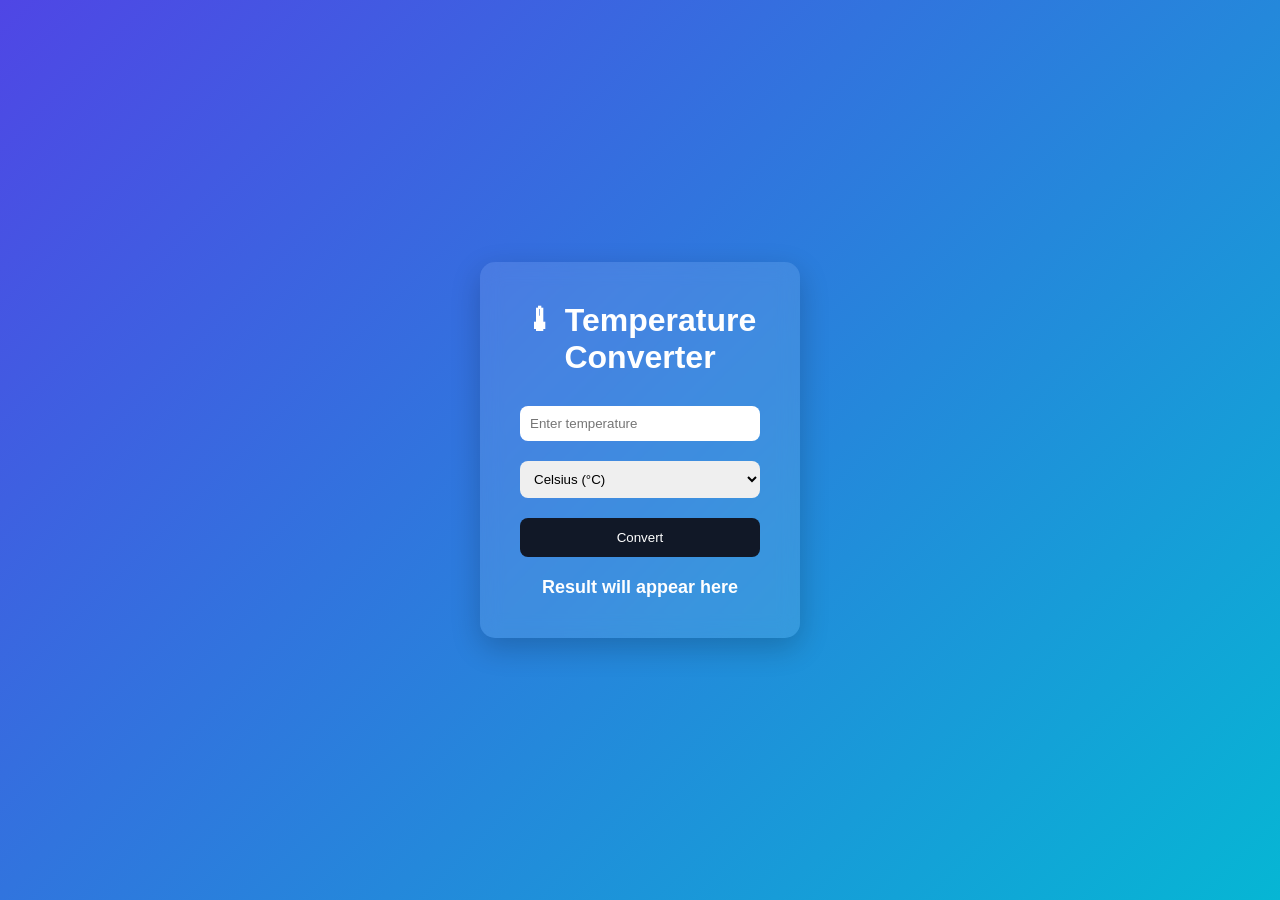
==== index.html @ 9d58ba68 "Initial commit" ====
<!DOCTYPE html>
<html lang="en">
<head>
  <meta charset="UTF-8">
  <meta name="viewport" content="width=device-width, initial-scale=1.0">
  <title>Temperature Converter</title>
  <link rel="stylesheet" href="style.css">
</head>
<body>

<div class="container">
  <h1>🌡 Temperature Converter</h1>

  <!-- Input -->
  <input type="number" id="tempInput" placeholder="Enter temperature">

  <!-- Dropdown -->
  <select id="unit">
    <option value="c">Celsius (°C)</option>
    <option value="f">Fahrenheit (°F)</option>
    <option value="k">Kelvin (K)</option>
  </select>

  <!-- Button -->
  <button onclick="convertTemp()">Convert</button>

  <!-- Output -->
  <div id="result">Result will appear here</div>
</div>

<script src="script.js"></script>
</body>
</html>
---- style.css ----
/* Reset */
* {
  margin: 0;
  padding: 0;
  box-sizing: border-box;
}

/* Background */
body {
  height: 100vh;
  display: flex;
  justify-content: center;
  align-items: center;
  font-family: 'Segoe UI', sans-serif;
  background: linear-gradient(135deg, #4f46e5, #06b6d4);
}

/* Container */
.container {
  background: rgba(255, 255, 255, 0.1);
  padding: 40px;
  border-radius: 15px;
  backdrop-filter: blur(10px);
  text-align: center;
  color: white;
  width: 320px;
  box-shadow: 0 10px 30px rgba(0,0,0,0.2);
}

h1 {
  margin-bottom: 20px;
}

/* Input */
input, select {
  width: 100%;
  padding: 10px;
  margin: 10px 0;
  border-radius: 8px;
  border: none;
  outline: none;
}

/* Button */
button {
  width: 100%;
  padding: 12px;
  background: #111827;
  color: white;
  border: none;
  border-radius: 8px;
  cursor: pointer;
  margin-top: 10px;
  transition: 0.3s;
}

button:hover {
  background: #000;
  transform: scale(1.05);
}

/* Result */
#result {
  margin-top: 20px;
  font-size: 18px;
  font-weight: bold;
}
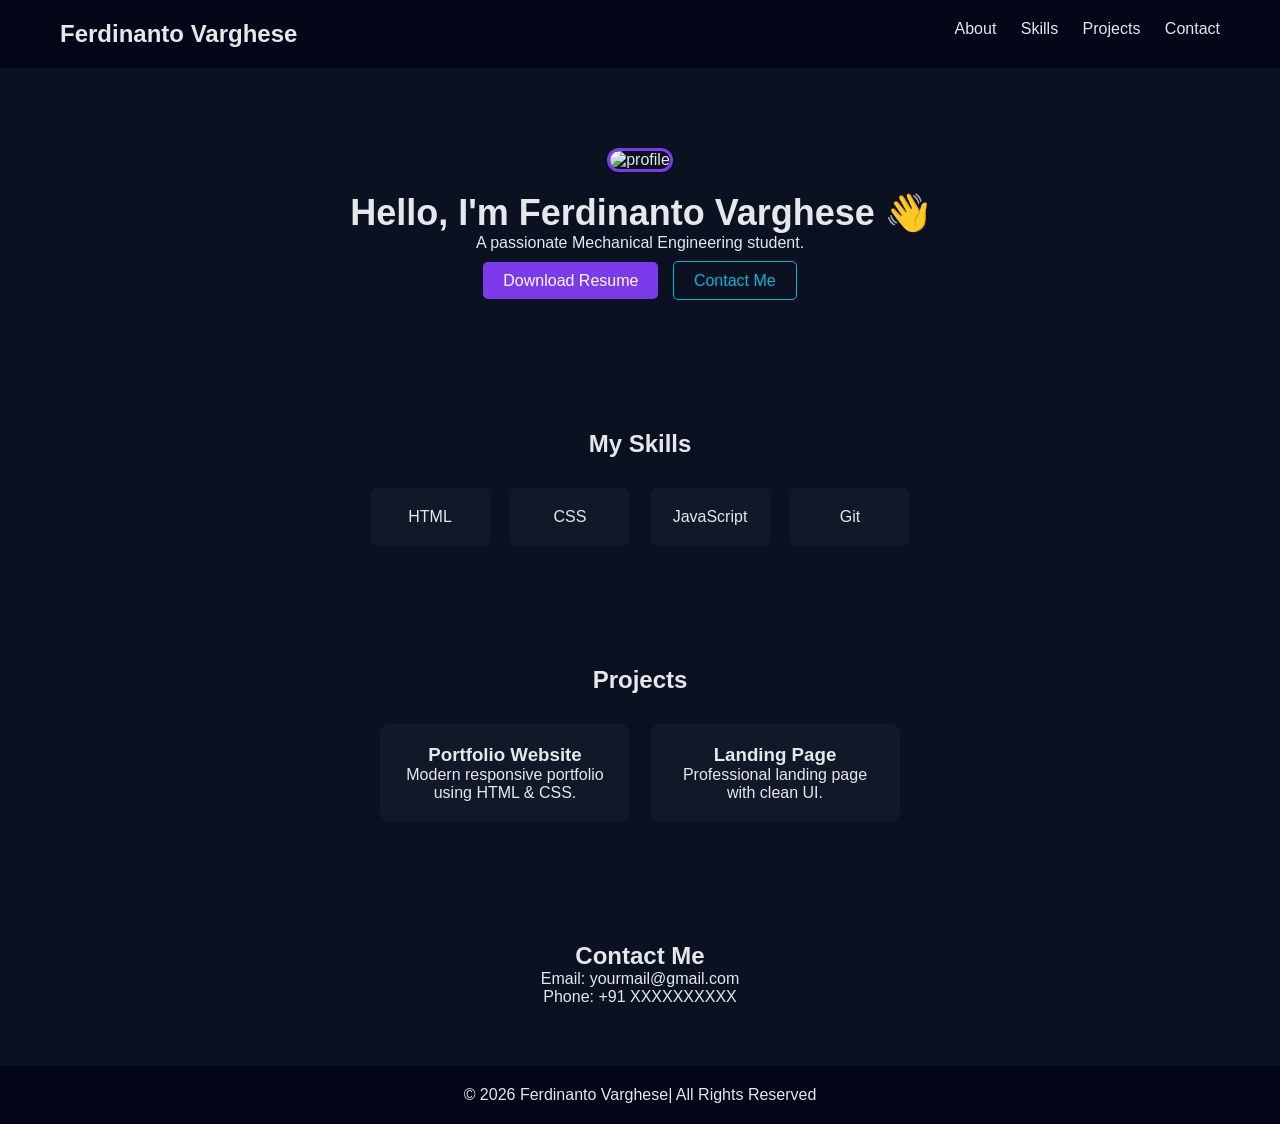
==== commit 8fbf4eaa: "Add files via upload" ====
--- a/index.html
+++ b/index.html
@@ -1,33 +1,77 @@
-<!DOCTYPE html>
-<html lang="en">
-<head>
-  <meta charset="UTF-8">
-  <meta name="viewport" content="width=device-width, initial-scale=1.0">
-  <title>Temperature Converter</title>
-  <link rel="stylesheet" href="style.css">
-</head>
-<body>
-
-<div class="container">
-  <h1>🌡 Temperature Converter</h1>
-
-  <!-- Input -->
-  <input type="number" id="tempInput" placeholder="Enter temperature">
-
-  <!-- Dropdown -->
-  <select id="unit">
-    <option value="c">Celsius (°C)</option>
-    <option value="f">Fahrenheit (°F)</option>
-    <option value="k">Kelvin (K)</option>
-  </select>
-
-  <!-- Button -->
-  <button onclick="convertTemp()">Convert</button>
-
-  <!-- Output -->
-  <div id="result">Result will appear here</div>
-</div>
-
-<script src="script.js"></script>
-</body>
+<!DOCTYPE html>
+<html lang="en">
+<head>
+  <meta charset="UTF-8">
+  <meta name="viewport" content="width=device-width, initial-scale=1.0">
+  <title>Ferdinanto Varghese | Portfolio</title>
+  <link rel="stylesheet" href="style.css">
+</head>
+<body>
+
+<!-- Navbar -->
+<header class="navbar">
+  <h2 class="logo">Ferdinanto Varghese</h2>
+  <nav>
+    <a href="#about">About</a>
+    <a href="#skills">Skills</a>
+    <a href="#projects">Projects</a>
+    <a href="#contact">Contact</a>
+  </nav>
+</header>
+
+<!-- Hero Section -->
+<section class="hero" id="about">
+  <div class="hero-content">
+    <img src="fprofile.jpg" alt="profile">
+    <h1>Hello, I'm Ferdinanto Varghese 👋</h1>
+    <p>A passionate Mechanical Engineering student.</p>
+    <div class="buttons">
+      <a href="resume.pdf" class="btn">Download Resume</a>
+      <a href="#contact" class="btn-outline">Contact Me</a>
+    </div>
+  </div>
+</section>
+
+<!-- Skills -->
+<section class="skills" id="skills">
+  <h2>My Skills</h2>
+  <div class="skill-cards">
+    <div class="card">HTML</div>
+    <div class="card">CSS</div>
+    <div class="card">JavaScript</div>
+    <div class="card">Git</div>
+  </div>
+</section>
+
+<!-- Projects -->
+<section class="projects" id="projects">
+  <h2>Projects</h2>
+  <div class="project-container">
+
+    <div class="project-card">
+      <h3>Portfolio Website</h3>
+      <p>Modern responsive portfolio using HTML & CSS.</p>
+    </div>
+
+    <div class="project-card">
+      <h3>Landing Page</h3>
+      <p>Professional landing page with clean UI.</p>
+    </div>
+
+  </div>
+</section>
+
+<!-- Contact -->
+<section class="contact" id="contact">
+  <h2>Contact Me</h2>
+  <p>Email: yourmail@gmail.com</p>
+  <p>Phone: +91 XXXXXXXXXX</p>
+</section>
+
+<!-- Footer -->
+<footer>
+  <p>© 2026 Ferdinanto Varghese| All Rights Reserved</p>
+</footer>
+
+</body>
 </html>
--- a/style.css
+++ b/style.css
@@ -1,67 +1,159 @@
-/* Reset */
-* {
-  margin: 0;
-  padding: 0;
-  box-sizing: border-box;
-}
-
-/* Background */
-body {
-  height: 100vh;
-  display: flex;
-  justify-content: center;
-  align-items: center;
-  font-family: 'Segoe UI', sans-serif;
-  background: linear-gradient(135deg, #4f46e5, #06b6d4);
-}
-
-/* Container */
-.container {
-  background: rgba(255, 255, 255, 0.1);
-  padding: 40px;
-  border-radius: 15px;
-  backdrop-filter: blur(10px);
-  text-align: center;
-  color: white;
-  width: 320px;
-  box-shadow: 0 10px 30px rgba(0,0,0,0.2);
-}
-
-h1 {
-  margin-bottom: 20px;
-}
-
-/* Input */
-input, select {
-  width: 100%;
-  padding: 10px;
-  margin: 10px 0;
-  border-radius: 8px;
-  border: none;
-  outline: none;
-}
-
-/* Button */
-button {
-  width: 100%;
-  padding: 12px;
-  background: #111827;
-  color: white;
-  border: none;
-  border-radius: 8px;
-  cursor: pointer;
-  margin-top: 10px;
-  transition: 0.3s;
-}
-
-button:hover {
-  background: #000;
-  transform: scale(1.05);
-}
-
-/* Result */
-#result {
-  margin-top: 20px;
-  font-size: 18px;
-  font-weight: bold;
+/* Reset */
+* {
+  margin: 0;
+  padding: 0;
+  box-sizing: border-box;
+}
+
+/* Colors */
+:root {
+  --bg: #0b1120;
+  --card: #111827;
+  --accent: #7c3aed;
+  --accent2: #06b6d4;
+  --text: #e5e7eb;
+}
+
+body {
+  font-family: 'Segoe UI', sans-serif;
+  background: var(--bg);
+  color: var(--text);
+}
+
+/* Navbar */
+.navbar {
+  display: flex;
+  justify-content: space-between;
+  padding: 20px 60px;
+  background: #020617;
+}
+
+.navbar a {
+  color: var(--text);
+  margin-left: 20px;
+  text-decoration: none;
+}
+
+.navbar a:hover {
+  color: var(--accent);
+}
+
+/* Hero */
+.hero {
+  text-align: center;
+  padding: 80px 20px;
+}
+
+/* ✅ UPDATED PROFILE IMAGE */
+.hero img {
+  width: 160px;
+  height: 160px;
+  object-fit: cover;
+  border-radius: 12px; /* square with smooth corners */
+  border: 3px solid var(--accent);
+  margin-bottom: 20px;
+  transition: 0.3s;
+}
+
+.hero img:hover {
+  transform: scale(1.05);
+}
+
+.hero h1 {
+  font-size: 36px;
+}
+
+.buttons {
+  margin-top: 20px;
+}
+
+.btn {
+  background: var(--accent);
+  padding: 10px 20px;
+  color: white;
+  text-decoration: none;
+  border-radius: 5px;
+  margin-right: 10px;
+}
+
+.btn-outline {
+  border: 1px solid var(--accent2);
+  padding: 10px 20px;
+  color: var(--accent2);
+  text-decoration: none;
+  border-radius: 5px;
+}
+
+/* Skills */
+.skills {
+  text-align: center;
+  padding: 60px 20px;
+}
+
+.skill-cards {
+  display: flex;
+  justify-content: center;
+  gap: 20px;
+  margin-top: 30px;
+}
+
+.card {
+  background: var(--card);
+  padding: 20px;
+  border-radius: 8px;
+  width: 120px;
+  transition: 0.3s;
+}
+
+.card:hover {
+  transform: scale(1.1);
+  background: var(--accent);
+}
+
+/* Projects */
+.projects {
+  padding: 60px 20px;
+  text-align: center;
+}
+
+.project-container {
+  display: flex;
+  justify-content: center;
+  gap: 20px;
+  margin-top: 30px;
+}
+
+.project-card {
+  background: var(--card);
+  padding: 20px;
+  width: 250px;
+  border-radius: 10px;
+  transition: 0.3s;
+}
+
+.project-card:hover {
+  transform: translateY(-10px);
+  border: 1px solid var(--accent2);
+}
+
+/* Contact */
+.contact {
+  text-align: center;
+  padding: 60px 20px;
+}
+
+/* Footer */
+footer {
+  text-align: center;
+  padding: 20px;
+  background: #020617;
+}
+
+/* Responsive */
+@media(max-width: 768px) {
+  .skill-cards,
+  .project-container {
+    flex-direction: column;
+    align-items: center;
+  }
 }
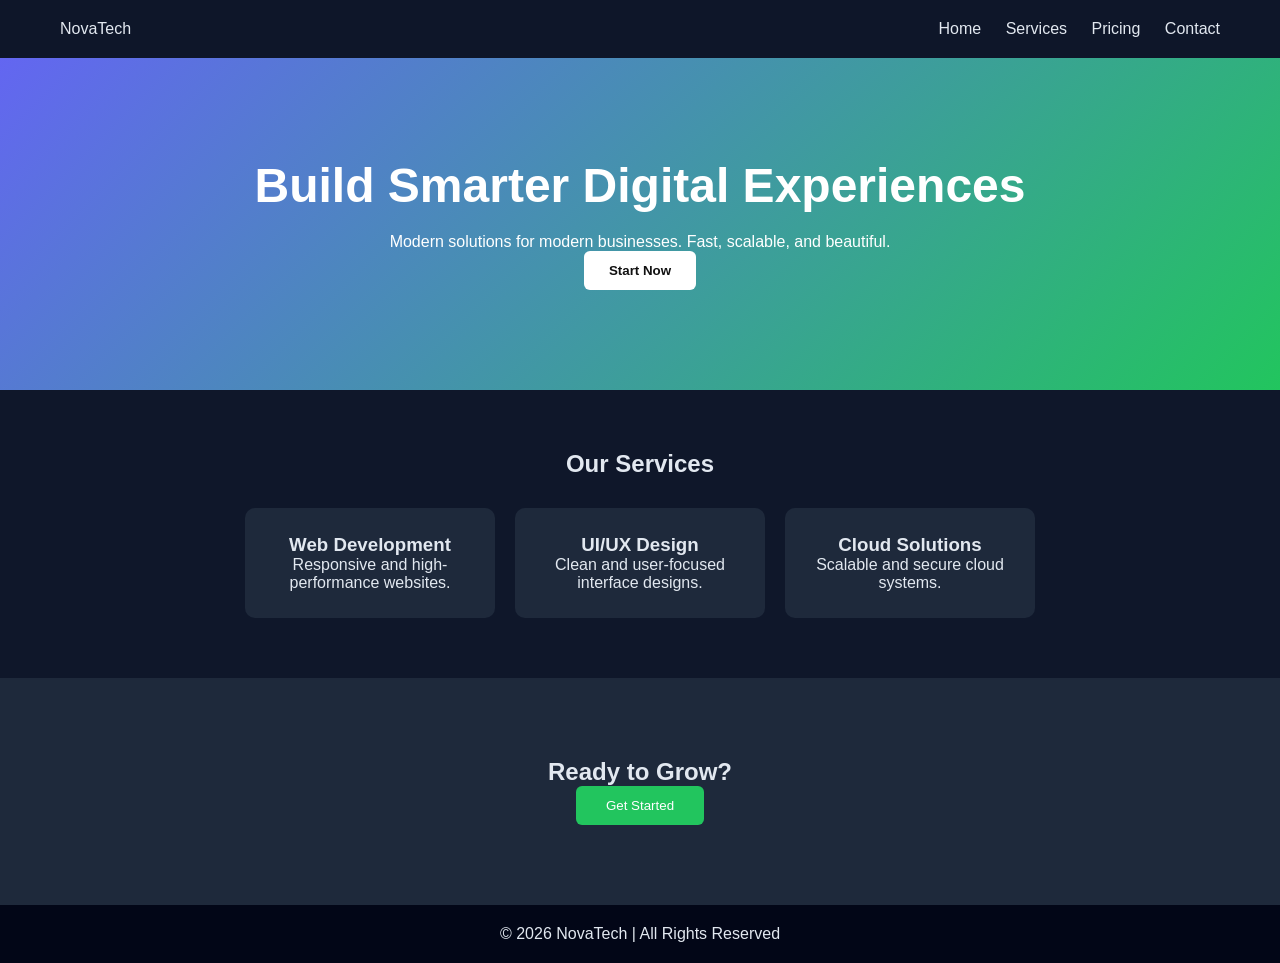
==== commit a193f68f: "Add files via upload" ====
--- a/index.html
+++ b/index.html
@@ -3,74 +3,56 @@
 <head>
   <meta charset="UTF-8">
   <meta name="viewport" content="width=device-width, initial-scale=1.0">
-  <title>Ferdinanto Varghese | Portfolio</title>
+  <title>Pro Landing Page</title>
   <link rel="stylesheet" href="style.css">
 </head>
 <body>
 
-<!-- Navbar -->
 <header class="navbar">
-  <h2 class="logo">Ferdinanto Varghese</h2>
+  <div class="logo">NovaTech</div>
   <nav>
-    <a href="#about">About</a>
-    <a href="#skills">Skills</a>
-    <a href="#projects">Projects</a>
-    <a href="#contact">Contact</a>
+    <a href="#">Home</a>
+    <a href="#">Services</a>
+    <a href="#">Pricing</a>
+    <a href="#">Contact</a>
   </nav>
 </header>
 
-<!-- Hero Section -->
-<section class="hero" id="about">
-  <div class="hero-content">
-    <img src="fprofile.jpg" alt="profile">
-    <h1>Hello, I'm Ferdinanto Varghese 👋</h1>
-    <p>A passionate Mechanical Engineering student.</p>
-    <div class="buttons">
-      <a href="resume.pdf" class="btn">Download Resume</a>
-      <a href="#contact" class="btn-outline">Contact Me</a>
-    </div>
-  </div>
+<section class="hero">
+  <h1>Build Smarter Digital Experiences</h1>
+  <p>Modern solutions for modern businesses. Fast, scalable, and beautiful.</p>
+  <button>Start Now</button>
 </section>
 
-<!-- Skills -->
-<section class="skills" id="skills">
-  <h2>My Skills</h2>
-  <div class="skill-cards">
-    <div class="card">HTML</div>
-    <div class="card">CSS</div>
-    <div class="card">JavaScript</div>
-    <div class="card">Git</div>
-  </div>
-</section>
+<section class="services">
+  <h2>Our Services</h2>
+  <div class="cards">
 
-<!-- Projects -->
-<section class="projects" id="projects">
-  <h2>Projects</h2>
-  <div class="project-container">
-
-    <div class="project-card">
-      <h3>Portfolio Website</h3>
-      <p>Modern responsive portfolio using HTML & CSS.</p>
+    <div class="card">
+      <h3>Web Development</h3>
+      <p>Responsive and high-performance websites.</p>
     </div>
 
-    <div class="project-card">
-      <h3>Landing Page</h3>
-      <p>Professional landing page with clean UI.</p>
+    <div class="card">
+      <h3>UI/UX Design</h3>
+      <p>Clean and user-focused interface designs.</p>
+    </div>
+
+    <div class="card">
+      <h3>Cloud Solutions</h3>
+      <p>Scalable and secure cloud systems.</p>
     </div>
 
   </div>
 </section>
 
-<!-- Contact -->
-<section class="contact" id="contact">
-  <h2>Contact Me</h2>
-  <p>Email: yourmail@gmail.com</p>
-  <p>Phone: +91 XXXXXXXXXX</p>
+<section class="cta">
+  <h2>Ready to Grow?</h2>
+  <button>Get Started</button>
 </section>
 
-<!-- Footer -->
 <footer>
-  <p>© 2026 Ferdinanto Varghese| All Rights Reserved</p>
+  <p>© 2026 NovaTech | All Rights Reserved</p>
 </footer>
 
 </body>
--- a/style.css
+++ b/style.css
@@ -5,18 +5,18 @@
   box-sizing: border-box;
 }
 
-/* Colors */
+/* Root Colors */
 :root {
-  --bg: #0b1120;
-  --card: #111827;
-  --accent: #7c3aed;
-  --accent2: #06b6d4;
-  --text: #e5e7eb;
+  --primary: #0f172a;
+  --secondary: #1e293b;
+  --accent: #6366f1;
+  --highlight: #22c55e;
+  --text: #e2e8f0;
 }
 
 body {
   font-family: 'Segoe UI', sans-serif;
-  background: var(--bg);
+  background: var(--primary);
   color: var(--text);
 }
 
@@ -25,13 +25,14 @@
   display: flex;
   justify-content: space-between;
   padding: 20px 60px;
-  background: #020617;
+  background: rgba(15, 23, 42, 0.9);
 }
 
 .navbar a {
   color: var(--text);
   margin-left: 20px;
   text-decoration: none;
+  transition: 0.3s;
 }
 
 .navbar a:hover {
@@ -41,56 +42,33 @@
 /* Hero */
 .hero {
   text-align: center;
-  padding: 80px 20px;
-}
-
-/* ✅ UPDATED PROFILE IMAGE */
-.hero img {
-  width: 160px;
-  height: 160px;
-  object-fit: cover;
-  border-radius: 12px; /* square with smooth corners */
-  border: 3px solid var(--accent);
-  margin-bottom: 20px;
-  transition: 0.3s;
-}
-
-.hero img:hover {
-  transform: scale(1.05);
+  padding: 100px 20px;
+  background: linear-gradient(135deg, #6366f1, #22c55e);
+  color: white;
 }
 
 .hero h1 {
-  font-size: 36px;
+  font-size: 48px;
+  margin-bottom: 20px;
 }
 
-.buttons {
-  margin-top: 20px;
+.hero button {
+  padding: 12px 25px;
+  border: none;
+  background: white;
+  color: #111;
+  font-weight: bold;
+  border-radius: 6px;
+  cursor: pointer;
 }
 
-.btn {
-  background: var(--accent);
-  padding: 10px 20px;
-  color: white;
-  text-decoration: none;
-  border-radius: 5px;
-  margin-right: 10px;
+/* Services */
+.services {
+  padding: 60px 20px;
+  text-align: center;
 }
 
-.btn-outline {
-  border: 1px solid var(--accent2);
-  padding: 10px 20px;
-  color: var(--accent2);
-  text-decoration: none;
-  border-radius: 5px;
-}
-
-/* Skills */
-.skills {
-  text-align: center;
-  padding: 60px 20px;
-}
-
-.skill-cards {
+.cards {
   display: flex;
   justify-content: center;
   gap: 20px;
@@ -98,48 +76,33 @@
 }
 
 .card {
-  background: var(--card);
-  padding: 20px;
-  border-radius: 8px;
-  width: 120px;
+  background: var(--secondary);
+  padding: 25px;
+  border-radius: 10px;
+  width: 250px;
   transition: 0.3s;
+  border: 1px solid transparent;
 }
 
 .card:hover {
-  transform: scale(1.1);
-  background: var(--accent);
+  transform: translateY(-10px);
+  border: 1px solid var(--accent);
 }
 
-/* Projects */
-.projects {
-  padding: 60px 20px;
+/* CTA */
+.cta {
   text-align: center;
+  padding: 80px 20px;
+  background: var(--secondary);
 }
 
-.project-container {
-  display: flex;
-  justify-content: center;
-  gap: 20px;
-  margin-top: 30px;
-}
-
-.project-card {
-  background: var(--card);
-  padding: 20px;
-  width: 250px;
-  border-radius: 10px;
-  transition: 0.3s;
-}
-
-.project-card:hover {
-  transform: translateY(-10px);
-  border: 1px solid var(--accent2);
-}
-
-/* Contact */
-.contact {
-  text-align: center;
-  padding: 60px 20px;
+.cta button {
+  padding: 12px 30px;
+  background: var(--highlight);
+  border: none;
+  color: white;
+  border-radius: 6px;
+  cursor: pointer;
 }
 
 /* Footer */
@@ -151,9 +114,12 @@
 
 /* Responsive */
 @media(max-width: 768px) {
-  .skill-cards,
-  .project-container {
+  .cards {
     flex-direction: column;
     align-items: center;
   }
+
+  .hero h1 {
+    font-size: 32px;
+  }
 }
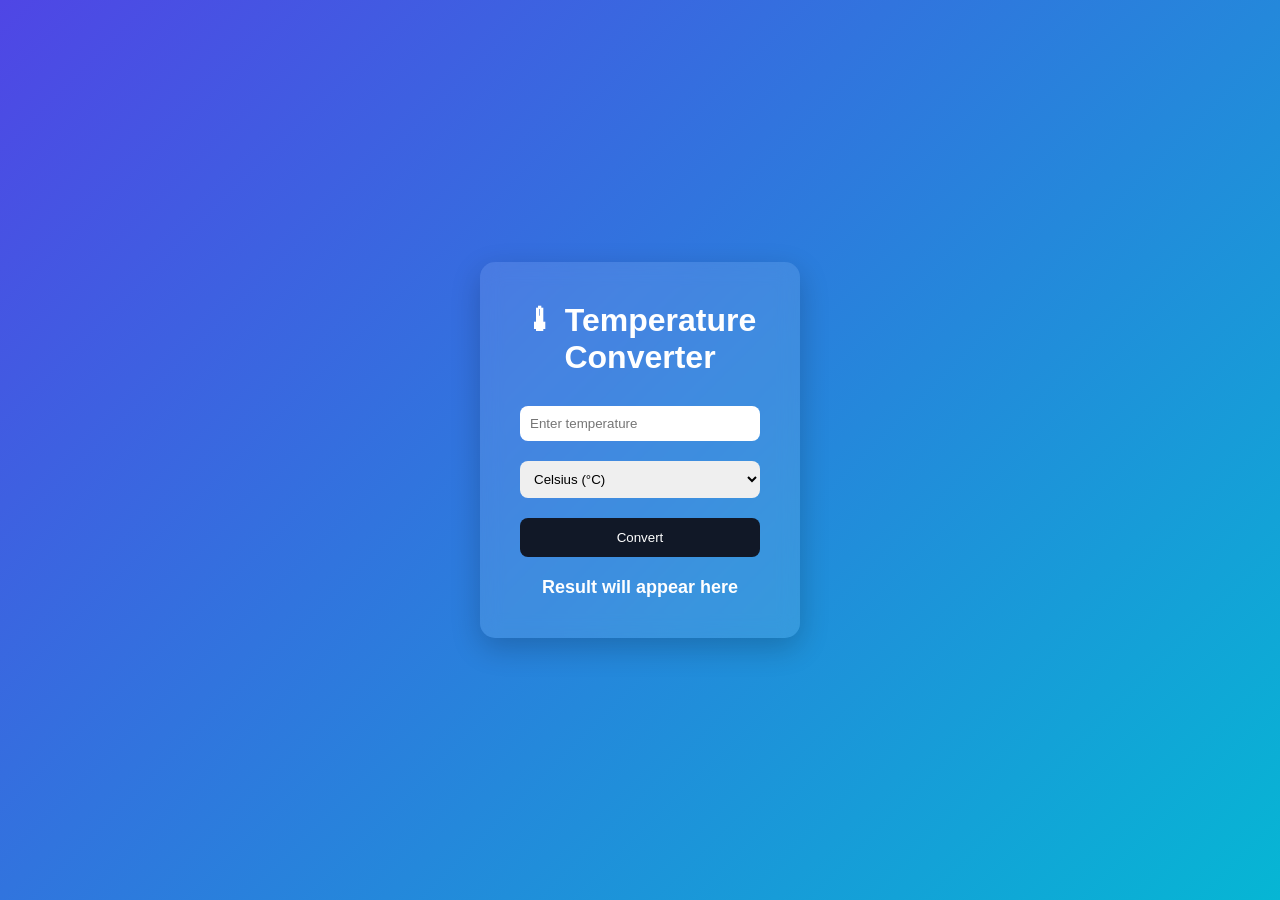
==== commit 7cf8bd54: "Add files via upload" ====
--- a/index.html
+++ b/index.html
@@ -3,57 +3,31 @@
 <head>
   <meta charset="UTF-8">
   <meta name="viewport" content="width=device-width, initial-scale=1.0">
-  <title>Pro Landing Page</title>
+  <title>Temperature Converter</title>
   <link rel="stylesheet" href="style.css">
 </head>
 <body>
 
-<header class="navbar">
-  <div class="logo">NovaTech</div>
-  <nav>
-    <a href="#">Home</a>
-    <a href="#">Services</a>
-    <a href="#">Pricing</a>
-    <a href="#">Contact</a>
-  </nav>
-</header>
+<div class="container">
+  <h1>🌡 Temperature Converter</h1>
 
-<section class="hero">
-  <h1>Build Smarter Digital Experiences</h1>
-  <p>Modern solutions for modern businesses. Fast, scalable, and beautiful.</p>
-  <button>Start Now</button>
-</section>
+  <!-- Input -->
+  <input type="number" id="tempInput" placeholder="Enter temperature">
 
-<section class="services">
-  <h2>Our Services</h2>
-  <div class="cards">
+  <!-- Dropdown -->
+  <select id="unit">
+    <option value="c">Celsius (°C)</option>
+    <option value="f">Fahrenheit (°F)</option>
+    <option value="k">Kelvin (K)</option>
+  </select>
 
-    <div class="card">
-      <h3>Web Development</h3>
-      <p>Responsive and high-performance websites.</p>
-    </div>
+  <!-- Button -->
+  <button onclick="convertTemp()">Convert</button>
 
-    <div class="card">
-      <h3>UI/UX Design</h3>
-      <p>Clean and user-focused interface designs.</p>
-    </div>
+  <!-- Output -->
+  <div id="result">Result will appear here</div>
+</div>
 
-    <div class="card">
-      <h3>Cloud Solutions</h3>
-      <p>Scalable and secure cloud systems.</p>
-    </div>
-
-  </div>
-</section>
-
-<section class="cta">
-  <h2>Ready to Grow?</h2>
-  <button>Get Started</button>
-</section>
-
-<footer>
-  <p>© 2026 NovaTech | All Rights Reserved</p>
-</footer>
-
+<script src="script.js"></script>
 </body>
 </html>
--- a/style.css
+++ b/style.css
@@ -5,121 +5,63 @@
   box-sizing: border-box;
 }
 
-/* Root Colors */
-:root {
-  --primary: #0f172a;
-  --secondary: #1e293b;
-  --accent: #6366f1;
-  --highlight: #22c55e;
-  --text: #e2e8f0;
+/* Background */
+body {
+  height: 100vh;
+  display: flex;
+  justify-content: center;
+  align-items: center;
+  font-family: 'Segoe UI', sans-serif;
+  background: linear-gradient(135deg, #4f46e5, #06b6d4);
 }
 
-body {
-  font-family: 'Segoe UI', sans-serif;
-  background: var(--primary);
-  color: var(--text);
+/* Container */
+.container {
+  background: rgba(255, 255, 255, 0.1);
+  padding: 40px;
+  border-radius: 15px;
+  backdrop-filter: blur(10px);
+  text-align: center;
+  color: white;
+  width: 320px;
+  box-shadow: 0 10px 30px rgba(0,0,0,0.2);
 }
 
-/* Navbar */
-.navbar {
-  display: flex;
-  justify-content: space-between;
-  padding: 20px 60px;
-  background: rgba(15, 23, 42, 0.9);
+h1 {
+  margin-bottom: 20px;
 }
 
-.navbar a {
-  color: var(--text);
-  margin-left: 20px;
-  text-decoration: none;
+/* Input */
+input, select {
+  width: 100%;
+  padding: 10px;
+  margin: 10px 0;
+  border-radius: 8px;
+  border: none;
+  outline: none;
+}
+
+/* Button */
+button {
+  width: 100%;
+  padding: 12px;
+  background: #111827;
+  color: white;
+  border: none;
+  border-radius: 8px;
+  cursor: pointer;
+  margin-top: 10px;
   transition: 0.3s;
 }
 
-.navbar a:hover {
-  color: var(--accent);
+button:hover {
+  background: #000;
+  transform: scale(1.05);
 }
 
-/* Hero */
-.hero {
-  text-align: center;
-  padding: 100px 20px;
-  background: linear-gradient(135deg, #6366f1, #22c55e);
-  color: white;
-}
-
-.hero h1 {
-  font-size: 48px;
-  margin-bottom: 20px;
-}
-
-.hero button {
-  padding: 12px 25px;
-  border: none;
-  background: white;
-  color: #111;
+/* Result */
+#result {
+  margin-top: 20px;
+  font-size: 18px;
   font-weight: bold;
-  border-radius: 6px;
-  cursor: pointer;
-}
-
-/* Services */
-.services {
-  padding: 60px 20px;
-  text-align: center;
-}
-
-.cards {
-  display: flex;
-  justify-content: center;
-  gap: 20px;
-  margin-top: 30px;
-}
-
-.card {
-  background: var(--secondary);
-  padding: 25px;
-  border-radius: 10px;
-  width: 250px;
-  transition: 0.3s;
-  border: 1px solid transparent;
-}
-
-.card:hover {
-  transform: translateY(-10px);
-  border: 1px solid var(--accent);
-}
-
-/* CTA */
-.cta {
-  text-align: center;
-  padding: 80px 20px;
-  background: var(--secondary);
-}
-
-.cta button {
-  padding: 12px 30px;
-  background: var(--highlight);
-  border: none;
-  color: white;
-  border-radius: 6px;
-  cursor: pointer;
-}
-
-/* Footer */
-footer {
-  text-align: center;
-  padding: 20px;
-  background: #020617;
-}
-
-/* Responsive */
-@media(max-width: 768px) {
-  .cards {
-    flex-direction: column;
-    align-items: center;
-  }
-
-  .hero h1 {
-    font-size: 32px;
-  }
 }
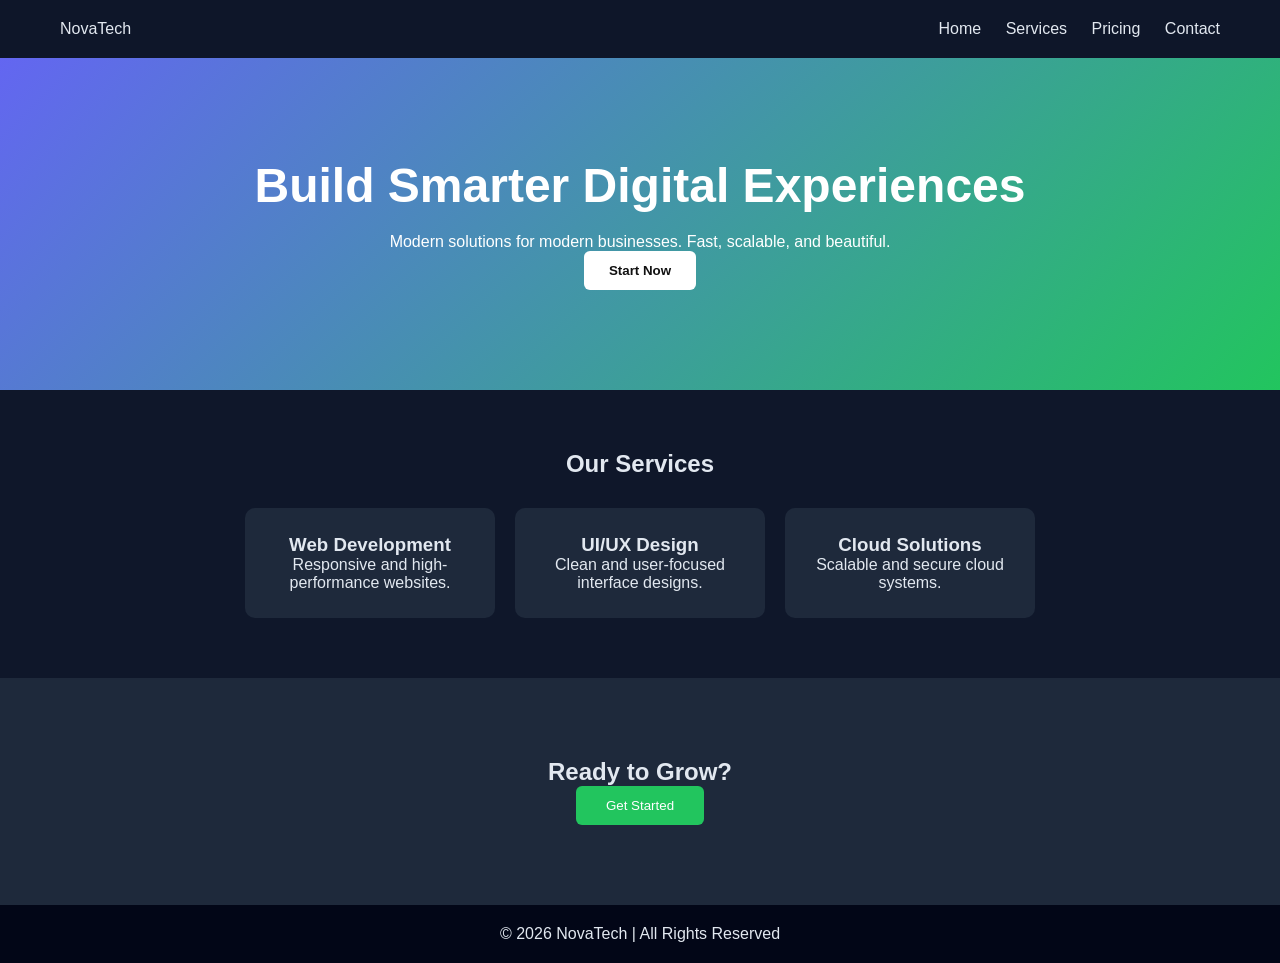
==== commit 7f749ff2: "Add files via upload" ====
--- a/index.html
+++ b/index.html
@@ -3,31 +3,57 @@
 <head>
   <meta charset="UTF-8">
   <meta name="viewport" content="width=device-width, initial-scale=1.0">
-  <title>Temperature Converter</title>
+  <title>Pro Landing Page</title>
   <link rel="stylesheet" href="style.css">
 </head>
 <body>
 
-<div class="container">
-  <h1>🌡 Temperature Converter</h1>
+<header class="navbar">
+  <div class="logo">NovaTech</div>
+  <nav>
+    <a href="#">Home</a>
+    <a href="#">Services</a>
+    <a href="#">Pricing</a>
+    <a href="#">Contact</a>
+  </nav>
+</header>
 
-  <!-- Input -->
-  <input type="number" id="tempInput" placeholder="Enter temperature">
+<section class="hero">
+  <h1>Build Smarter Digital Experiences</h1>
+  <p>Modern solutions for modern businesses. Fast, scalable, and beautiful.</p>
+  <button>Start Now</button>
+</section>
 
-  <!-- Dropdown -->
-  <select id="unit">
-    <option value="c">Celsius (°C)</option>
-    <option value="f">Fahrenheit (°F)</option>
-    <option value="k">Kelvin (K)</option>
-  </select>
+<section class="services">
+  <h2>Our Services</h2>
+  <div class="cards">
 
-  <!-- Button -->
-  <button onclick="convertTemp()">Convert</button>
+    <div class="card">
+      <h3>Web Development</h3>
+      <p>Responsive and high-performance websites.</p>
+    </div>
 
-  <!-- Output -->
-  <div id="result">Result will appear here</div>
-</div>
+    <div class="card">
+      <h3>UI/UX Design</h3>
+      <p>Clean and user-focused interface designs.</p>
+    </div>
 
-<script src="script.js"></script>
+    <div class="card">
+      <h3>Cloud Solutions</h3>
+      <p>Scalable and secure cloud systems.</p>
+    </div>
+
+  </div>
+</section>
+
+<section class="cta">
+  <h2>Ready to Grow?</h2>
+  <button>Get Started</button>
+</section>
+
+<footer>
+  <p>© 2026 NovaTech | All Rights Reserved</p>
+</footer>
+
 </body>
 </html>
--- a/style.css
+++ b/style.css
@@ -5,63 +5,121 @@
   box-sizing: border-box;
 }
 
-/* Background */
-body {
-  height: 100vh;
-  display: flex;
-  justify-content: center;
-  align-items: center;
-  font-family: 'Segoe UI', sans-serif;
-  background: linear-gradient(135deg, #4f46e5, #06b6d4);
+/* Root Colors */
+:root {
+  --primary: #0f172a;
+  --secondary: #1e293b;
+  --accent: #6366f1;
+  --highlight: #22c55e;
+  --text: #e2e8f0;
 }
 
-/* Container */
-.container {
-  background: rgba(255, 255, 255, 0.1);
-  padding: 40px;
-  border-radius: 15px;
-  backdrop-filter: blur(10px);
-  text-align: center;
-  color: white;
-  width: 320px;
-  box-shadow: 0 10px 30px rgba(0,0,0,0.2);
+body {
+  font-family: 'Segoe UI', sans-serif;
+  background: var(--primary);
+  color: var(--text);
 }
 
-h1 {
+/* Navbar */
+.navbar {
+  display: flex;
+  justify-content: space-between;
+  padding: 20px 60px;
+  background: rgba(15, 23, 42, 0.9);
+}
+
+.navbar a {
+  color: var(--text);
+  margin-left: 20px;
+  text-decoration: none;
+  transition: 0.3s;
+}
+
+.navbar a:hover {
+  color: var(--accent);
+}
+
+/* Hero */
+.hero {
+  text-align: center;
+  padding: 100px 20px;
+  background: linear-gradient(135deg, #6366f1, #22c55e);
+  color: white;
+}
+
+.hero h1 {
+  font-size: 48px;
   margin-bottom: 20px;
 }
 
-/* Input */
-input, select {
-  width: 100%;
-  padding: 10px;
-  margin: 10px 0;
-  border-radius: 8px;
+.hero button {
+  padding: 12px 25px;
   border: none;
-  outline: none;
+  background: white;
+  color: #111;
+  font-weight: bold;
+  border-radius: 6px;
+  cursor: pointer;
 }
 
-/* Button */
-button {
-  width: 100%;
-  padding: 12px;
-  background: #111827;
-  color: white;
-  border: none;
-  border-radius: 8px;
-  cursor: pointer;
-  margin-top: 10px;
-  transition: 0.3s;
+/* Services */
+.services {
+  padding: 60px 20px;
+  text-align: center;
 }
 
-button:hover {
-  background: #000;
-  transform: scale(1.05);
+.cards {
+  display: flex;
+  justify-content: center;
+  gap: 20px;
+  margin-top: 30px;
 }
 
-/* Result */
-#result {
-  margin-top: 20px;
-  font-size: 18px;
-  font-weight: bold;
+.card {
+  background: var(--secondary);
+  padding: 25px;
+  border-radius: 10px;
+  width: 250px;
+  transition: 0.3s;
+  border: 1px solid transparent;
+}
+
+.card:hover {
+  transform: translateY(-10px);
+  border: 1px solid var(--accent);
+}
+
+/* CTA */
+.cta {
+  text-align: center;
+  padding: 80px 20px;
+  background: var(--secondary);
+}
+
+.cta button {
+  padding: 12px 30px;
+  background: var(--highlight);
+  border: none;
+  color: white;
+  border-radius: 6px;
+  cursor: pointer;
+}
+
+/* Footer */
+footer {
+  text-align: center;
+  padding: 20px;
+  background: #020617;
+}
+
+/* Responsive */
+@media(max-width: 768px) {
+  .cards {
+    flex-direction: column;
+    align-items: center;
+  }
+
+  .hero h1 {
+    font-size: 32px;
+  }
 }
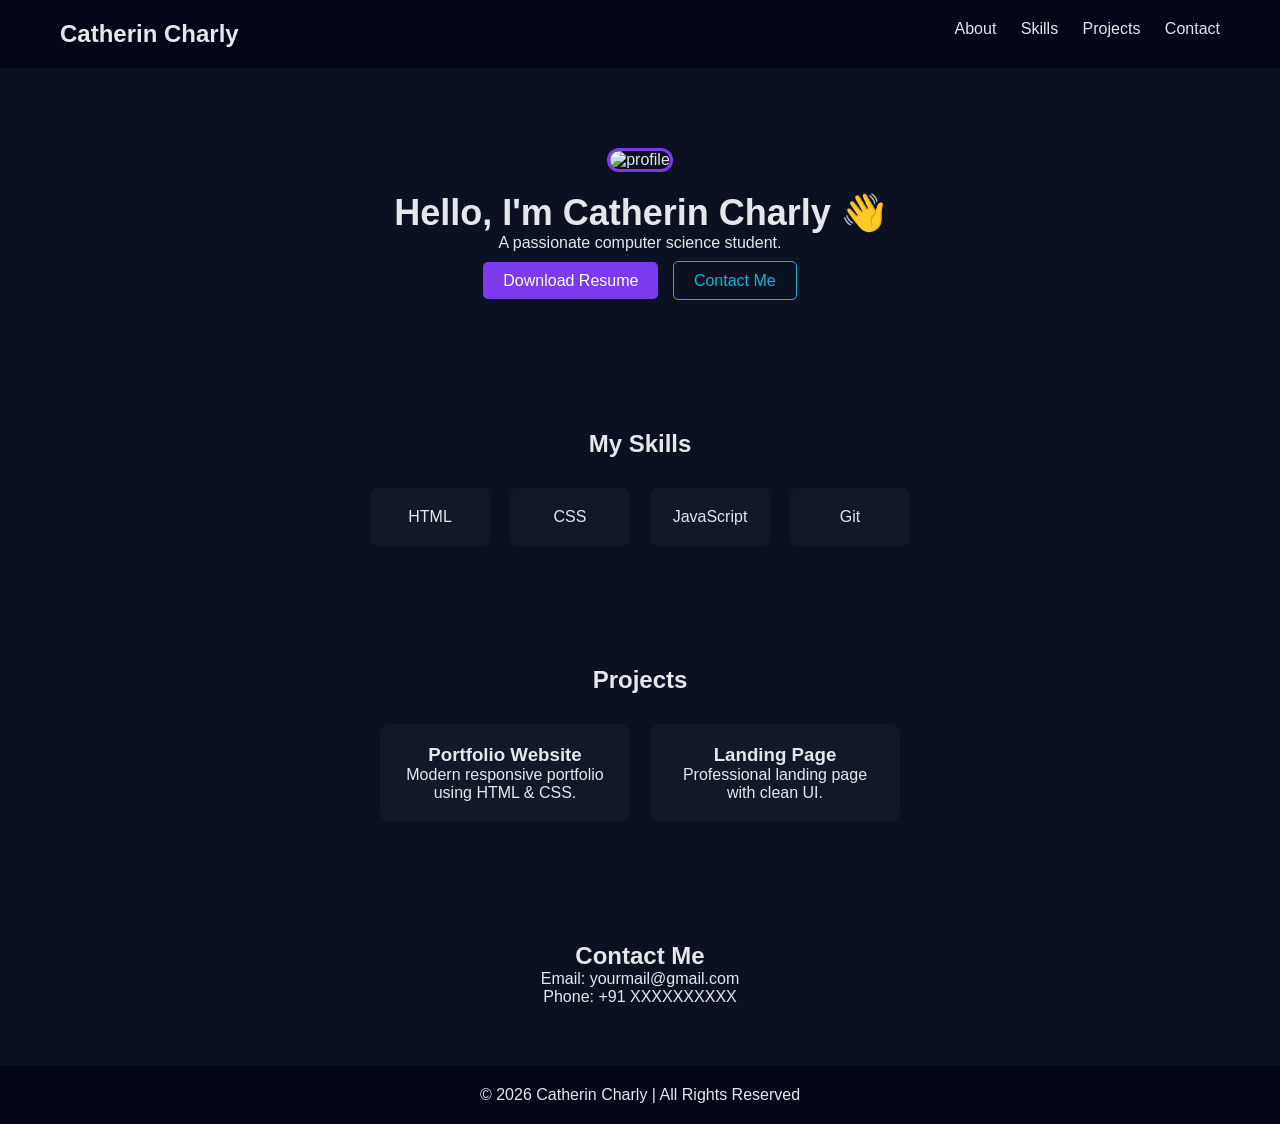
==== commit 5bfee177: "Add files via upload" ====
--- a/index.html
+++ b/index.html
@@ -3,56 +3,74 @@
 <head>
   <meta charset="UTF-8">
   <meta name="viewport" content="width=device-width, initial-scale=1.0">
-  <title>Pro Landing Page</title>
+  <title>Catherin Charly | Portfolio</title>
   <link rel="stylesheet" href="style.css">
 </head>
 <body>
 
+<!-- Navbar -->
 <header class="navbar">
-  <div class="logo">NovaTech</div>
+  <h2 class="logo">Catherin Charly </h2>
   <nav>
-    <a href="#">Home</a>
-    <a href="#">Services</a>
-    <a href="#">Pricing</a>
-    <a href="#">Contact</a>
+    <a href="#about">About</a>
+    <a href="#skills">Skills</a>
+    <a href="#projects">Projects</a>
+    <a href="#contact">Contact</a>
   </nav>
 </header>
 
-<section class="hero">
-  <h1>Build Smarter Digital Experiences</h1>
-  <p>Modern solutions for modern businesses. Fast, scalable, and beautiful.</p>
-  <button>Start Now</button>
+<!-- Hero Section -->
+<section class="hero" id="about">
+  <div class="hero-content">
+    <img src="fprofile.jpg" alt="profile">
+    <h1>Hello, I'm Catherin Charly  👋</h1>
+    <p>A passionate computer science student.</p>
+    <div class="buttons">
+      <a href="resume.pdf" class="btn">Download Resume</a>
+      <a href="#contact" class="btn-outline">Contact Me</a>
+    </div>
+  </div>
 </section>
 
-<section class="services">
-  <h2>Our Services</h2>
-  <div class="cards">
+<!-- Skills -->
+<section class="skills" id="skills">
+  <h2>My Skills</h2>
+  <div class="skill-cards">
+    <div class="card">HTML</div>
+    <div class="card">CSS</div>
+    <div class="card">JavaScript</div>
+    <div class="card">Git</div>
+  </div>
+</section>
 
-    <div class="card">
-      <h3>Web Development</h3>
-      <p>Responsive and high-performance websites.</p>
+<!-- Projects -->
+<section class="projects" id="projects">
+  <h2>Projects</h2>
+  <div class="project-container">
+
+    <div class="project-card">
+      <h3>Portfolio Website</h3>
+      <p>Modern responsive portfolio using HTML & CSS.</p>
     </div>
 
-    <div class="card">
-      <h3>UI/UX Design</h3>
-      <p>Clean and user-focused interface designs.</p>
-    </div>
-
-    <div class="card">
-      <h3>Cloud Solutions</h3>
-      <p>Scalable and secure cloud systems.</p>
+    <div class="project-card">
+      <h3>Landing Page</h3>
+      <p>Professional landing page with clean UI.</p>
     </div>
 
   </div>
 </section>
 
-<section class="cta">
-  <h2>Ready to Grow?</h2>
-  <button>Get Started</button>
+<!-- Contact -->
+<section class="contact" id="contact">
+  <h2>Contact Me</h2>
+  <p>Email: yourmail@gmail.com</p>
+  <p>Phone: +91 XXXXXXXXXX</p>
 </section>
 
+<!-- Footer -->
 <footer>
-  <p>© 2026 NovaTech | All Rights Reserved</p>
+  <p>© 2026 Catherin Charly | All Rights Reserved</p>
 </footer>
 
 </body>
--- a/style.css
+++ b/style.css
@@ -5,18 +5,18 @@
   box-sizing: border-box;
 }
 
-/* Root Colors */
+/* Colors */
 :root {
-  --primary: #0f172a;
-  --secondary: #1e293b;
-  --accent: #6366f1;
-  --highlight: #22c55e;
-  --text: #e2e8f0;
+  --bg: #0b1120;
+  --card: #111827;
+  --accent: #7c3aed;
+  --accent2: #06b6d4;
+  --text: #e5e7eb;
 }
 
 body {
   font-family: 'Segoe UI', sans-serif;
-  background: var(--primary);
+  background: var(--bg);
   color: var(--text);
 }
 
@@ -25,14 +25,13 @@
   display: flex;
   justify-content: space-between;
   padding: 20px 60px;
-  background: rgba(15, 23, 42, 0.9);
+  background: #020617;
 }
 
 .navbar a {
   color: var(--text);
   margin-left: 20px;
   text-decoration: none;
-  transition: 0.3s;
 }
 
 .navbar a:hover {
@@ -42,33 +41,56 @@
 /* Hero */
 .hero {
   text-align: center;
-  padding: 100px 20px;
-  background: linear-gradient(135deg, #6366f1, #22c55e);
-  color: white;
+  padding: 80px 20px;
+}
+
+/* ✅ UPDATED PROFILE IMAGE */
+.hero img {
+  width: 160px;
+  height: 160px;
+  object-fit: cover;
+  border-radius: 12px; /* square with smooth corners */
+  border: 3px solid var(--accent);
+  margin-bottom: 20px;
+  transition: 0.3s;
+}
+
+.hero img:hover {
+  transform: scale(1.05);
 }
 
 .hero h1 {
-  font-size: 48px;
-  margin-bottom: 20px;
+  font-size: 36px;
 }
 
-.hero button {
-  padding: 12px 25px;
-  border: none;
-  background: white;
-  color: #111;
-  font-weight: bold;
-  border-radius: 6px;
-  cursor: pointer;
+.buttons {
+  margin-top: 20px;
 }
 
-/* Services */
-.services {
-  padding: 60px 20px;
-  text-align: center;
+.btn {
+  background: var(--accent);
+  padding: 10px 20px;
+  color: white;
+  text-decoration: none;
+  border-radius: 5px;
+  margin-right: 10px;
 }
 
-.cards {
+.btn-outline {
+  border: 1px solid var(--accent2);
+  padding: 10px 20px;
+  color: var(--accent2);
+  text-decoration: none;
+  border-radius: 5px;
+}
+
+/* Skills */
+.skills {
+  text-align: center;
+  padding: 60px 20px;
+}
+
+.skill-cards {
   display: flex;
   justify-content: center;
   gap: 20px;
@@ -76,33 +98,48 @@
 }
 
 .card {
-  background: var(--secondary);
-  padding: 25px;
-  border-radius: 10px;
-  width: 250px;
+  background: var(--card);
+  padding: 20px;
+  border-radius: 8px;
+  width: 120px;
   transition: 0.3s;
-  border: 1px solid transparent;
 }
 
 .card:hover {
-  transform: translateY(-10px);
-  border: 1px solid var(--accent);
+  transform: scale(1.1);
+  background: var(--accent);
 }
 
-/* CTA */
-.cta {
+/* Projects */
+.projects {
+  padding: 60px 20px;
   text-align: center;
-  padding: 80px 20px;
-  background: var(--secondary);
 }
 
-.cta button {
-  padding: 12px 30px;
-  background: var(--highlight);
-  border: none;
-  color: white;
-  border-radius: 6px;
-  cursor: pointer;
+.project-container {
+  display: flex;
+  justify-content: center;
+  gap: 20px;
+  margin-top: 30px;
+}
+
+.project-card {
+  background: var(--card);
+  padding: 20px;
+  width: 250px;
+  border-radius: 10px;
+  transition: 0.3s;
+}
+
+.project-card:hover {
+  transform: translateY(-10px);
+  border: 1px solid var(--accent2);
+}
+
+/* Contact */
+.contact {
+  text-align: center;
+  padding: 60px 20px;
 }
 
 /* Footer */
@@ -114,12 +151,9 @@
 
 /* Responsive */
 @media(max-width: 768px) {
-  .cards {
+  .skill-cards,
+  .project-container {
     flex-direction: column;
     align-items: center;
   }
-
-  .hero h1 {
-    font-size: 32px;
-  }
 }
